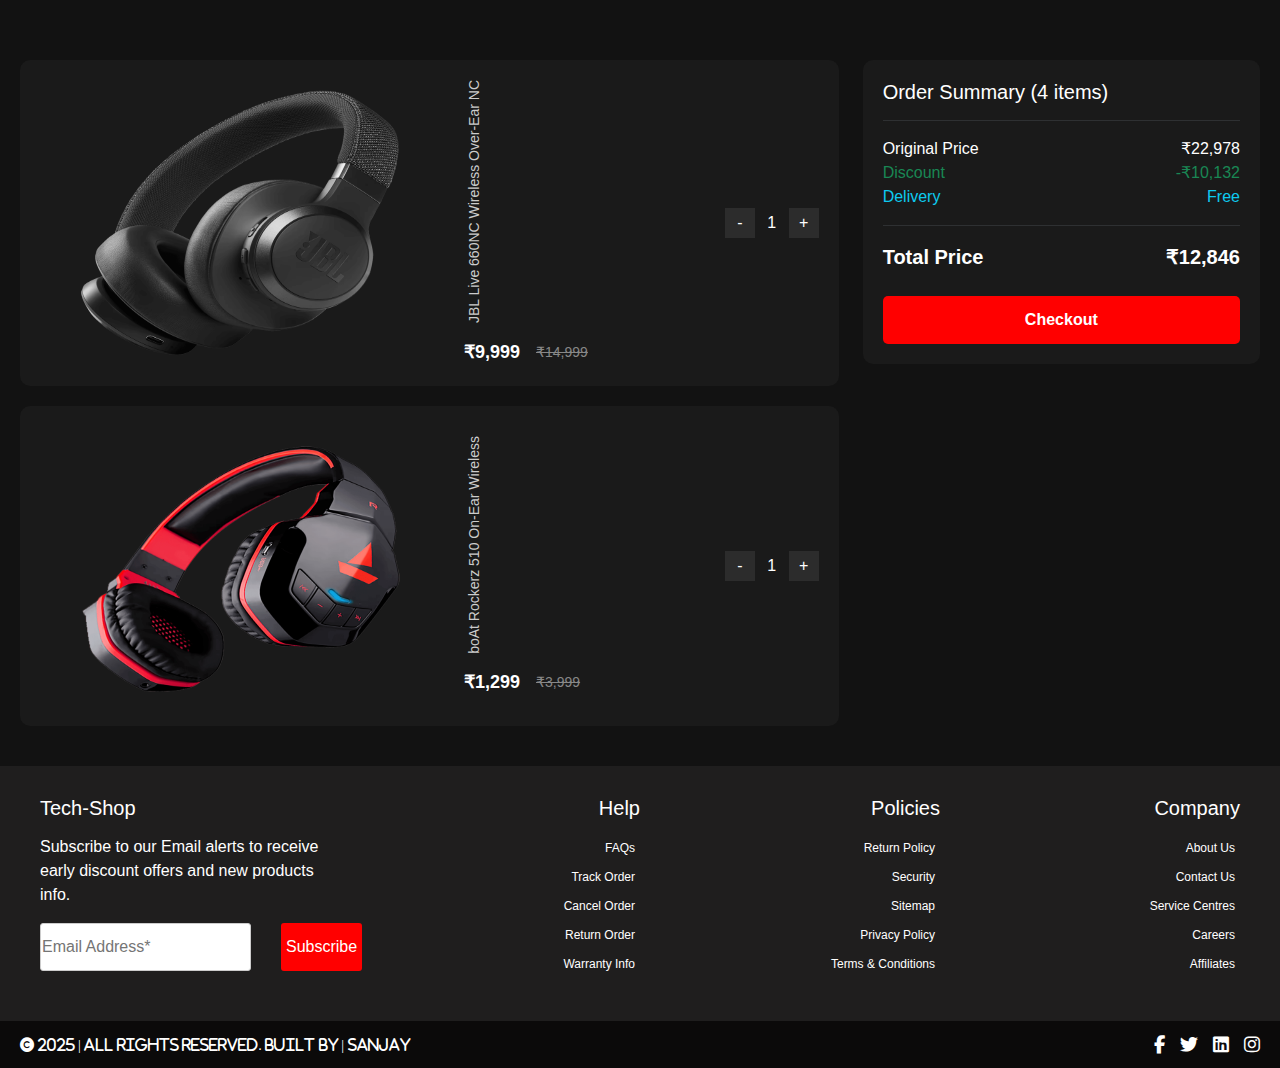
==== index/cart.html @ 80a3bdb7 "linked cart page to index page" ====
<!DOCTYPE html>
<html lang="en">
<head>
  <meta charset="UTF-8" />
  <meta name="viewport" content="width=device-width, initial-scale=1.0"/>
  <title>Cart | Tech-Shop</title>
  <link href="https://cdn.jsdelivr.net/npm/bootstrap@5.3.2/dist/css/bootstrap.min.css" rel="stylesheet"/>
  <link rel="stylesheet" href="https://cdnjs.cloudflare.com/ajax/libs/font-awesome/6.5.0/css/all.min.css"/>
   <link rel="stylesheet" href="styles3.css">
</head>
<body>

<div class="container-fluid cart-container">
  <div class="row">
    <!-- Cart Section -->
    <div class="col-md-8">
      <!-- Cart Item 1 -->
      <div class="cart-item d-flex justify-content-between align-items-center">
        <div class="d-flex align-items-center">
          <img src="../images/jbl660nc-1.png" alt="JBL"/>
          <div class="ms-4">
            <div class="item-title">JBL Live 660NC Wireless Over-Ear NC</div>
            <div class="d-flex align-items-center mt-3">
              <span class="price">₹9,999</span>
              <span class="original-price ms-3">₹14,999</span>
            </div>
          </div>
        </div>
        <div>
          <button class="qty-btn">-</button>
          <span class="mx-2">1</span>
          <button class="qty-btn">+</button>
        </div>
      </div>

      <!-- Cart Item 2 -->
      <div class="cart-item d-flex justify-content-between align-items-center">
        <div class="d-flex align-items-center">
          <img src="../images/boat518-1.png" alt="boAt 510"/>
          <div class="ms-4">
            <div class="item-title">boAt Rockerz 510 On-Ear Wireless</div>
            <div class="d-flex align-items-center mt-3">
              <span class="price">₹1,299</span>
              <span class="original-price ms-3">₹3,999</span>
            </div>
          </div>
        </div>
        <div>
          <button class="qty-btn">-</button>
          <span class="mx-2">1</span>
          <button class="qty-btn">+</button>
        </div>
      </div>
    </div>

    <!-- Summary -->
    <div class="col-md-4">
      <div class="summary-box">
        <h5>Order Summary (4 items)</h5>
        <hr class="text-secondary"/>
        <div class="d-flex justify-content-between">
          <span>Original Price</span>
          <span>₹22,978</span>
        </div>
        <div class="d-flex justify-content-between text-success">
          <span>Discount</span>
          <span>-₹10,132</span>
        </div>
        <div class="d-flex justify-content-between text-info">
          <span>Delivery</span>
          <span>Free</span>
        </div>
        <hr class="text-secondary"/>
        <div class="d-flex justify-content-between fs-5">
          <strong>Total Price</strong>
          <strong>₹12,846</strong>
        </div>
        <button class="checkout-btn mt-4">Checkout</button>
      </div>
    </div>
  </div>
</div>

<!-- Footer -->
<footer class="footer">
    <div class="footer-top">
      <div class="footer-section">
        <h3 class="tech">Tech-Shop</h3>
        <p>Subscribe to our Email alerts to receive early discount offers and new products info.</p>
        <form class="email-subscription">
          <input type="email" placeholder="Email Address*" required><br><br>
          <button type="submit">Subscribe</button>
        </form>
      </div>
      <div class="footer-section">
        <h3>Help</h3>
        <ul>
          <li><a href="#">FAQs</a></li>
          <li><a href="#">Track Order</a></li>
          <li><a href="#">Cancel Order</a></li>
          <li><a href="#">Return Order</a></li>
          <li><a href="#">Warranty Info</a></li>
        </ul>
      </div>
      <div class="footer-section">
        <h3>Policies</h3>
        <ul>
          <li><a href="#">Return Policy</a></li>
          <li><a href="#">Security</a></li>
          <li><a href="#">Sitemap</a></li>
          <li><a href="#">Privacy Policy</a></li>
          <li><a href="#">Terms & Conditions</a></li>
        </ul>
      </div>
      <div class="footer-section">
        <h3>Company</h3>
        <ul>
          <li><a href="#">About Us</a></li>
          <li><a href="#">Contact Us</a></li>
          <li><a href="#">Service Centres</a></li>
          <li><a href="#">Careers</a></li>
          <li><a href="#">Affiliates</a></li>
        </ul>
      </div>
    </div>
  </footer>

  <div class="sanjay">
    <div class="text">
      © 2025 | All Rights Reserved. Built by | SANJAY
    </div>
    <div class="social-icons">
      <a href="#"><i class="fab fa-facebook-f"></i></a>
      <a href="#"><i class="fab fa-twitter"></i></a>
      <a href="#"><i class="fa-brands fa-linkedin"></i></a>
      <a href="#"><i class="fab fa-instagram"></i></a>

    </div>
  </div>

<script src="https://cdn.jsdelivr.net/npm/bootstrap@5.3.2/dist/js/bootstrap.bundle.min.js"></script>
</body>
</html>
---- index/styles3.css ----
body {
    background-color: #121212;
    color: #fff;
    font-family: 'Segoe UI', sans-serif;
  }
  .cart-container {
    padding: 60px 20px 20px 20px;
  }
  .cart-item {
    background-color: #1a1a1a;
    border-radius: 10px;
    padding: 20px;
    margin-bottom: 20px;
  }
  .cart-item img {
    height: 280px;
    width: 400px;
  }
  .item-title {
    writing-mode: vertical-lr;
    transform: rotate(180deg);
    font-size: 14px;
    color: #ccc;
  }
  .price {
    font-weight: bold;
    font-size: 18px;
  }
  .original-price {
    text-decoration: line-through;
    color: #888;
    font-size: 14px;
  }
  .qty-btn {
    width: 30px;
    height: 30px;
    background: #2c2c2c;
    color: #fff;
    border: none;
  }
  .summary-box {
    background-color: #1a1a1a;
    padding: 20px;
    border-radius: 10px;
  }
  .checkout-btn {
    background-color: red;
    color: white;
    border: none;
    padding: 12px 0;
    width: 100%;
    font-weight: bold;
    border-radius: 5px;
  }
  .footer {
    color: #fff;
    background-color: #46434341;
    padding: 20px 0;
  }
  .footer-section .tech {
   text-align: left;
  }
  .footer-section p{
   text-align: left;
  }
    .footer-top {
    display: flex;
    justify-content: space-between;
    padding: 0 40px;
    flex-wrap: wrap;
  }
  
  .footer-section {
    flex: 1;
    min-width: 200px;
    margin: 10px 0;
  
  }
  
  .footer-section h3 {
    margin-bottom: 15px;
    font-size: 20px;
    text-align: right;
  }
  
  .footer-section ul {
    list-style: none;
    padding: 0;
  }
  
  .footer-section ul li {
    margin: 5px 5px;
    text-align: right;
    
  }
  
  .footer-section ul li a {
    color: #fff;
    text-decoration: linen;
    font-size: 12px;
  }
  
  .email-subscription {
    display: flex;
    gap: 15px;
    margin-top: 5px;
  }
  
  .email-subscription input {
    flex: 1;
    padding: 1px;
    border: 1px solid #ccc;
    border-radius: 3px;
  }
  
  .email-subscription button {
    padding: 5px 5px;
    background-color: red;
    color: #fff;
    border: none;
    border-radius: 3px;
    cursor: pointer;
  }
  
  .email-subscription button:hover {
    background-color: darkred;
  }
 
  .sanjay {
      background-color: #0b0a0a;
      color: #fff;
      padding: 10px 20px;
      display: flex;
      justify-content: space-between;
      align-items: center;
      font-size: 14px;
       font-family: "FontAwesome";
  }
  
  .sanjay .text {
      text-align: left;
  }
  
  .sanjay .social-icons {
      display: flex;
      gap: 15px;
  }
  
  .social-icons a {
      color: #fff;
      text-decoration: none;
      font-size: 18px;
      transition: color 0.3s ease;
  }
  
  .social-icons a:hover {
      color: #d10f0f;  
  }
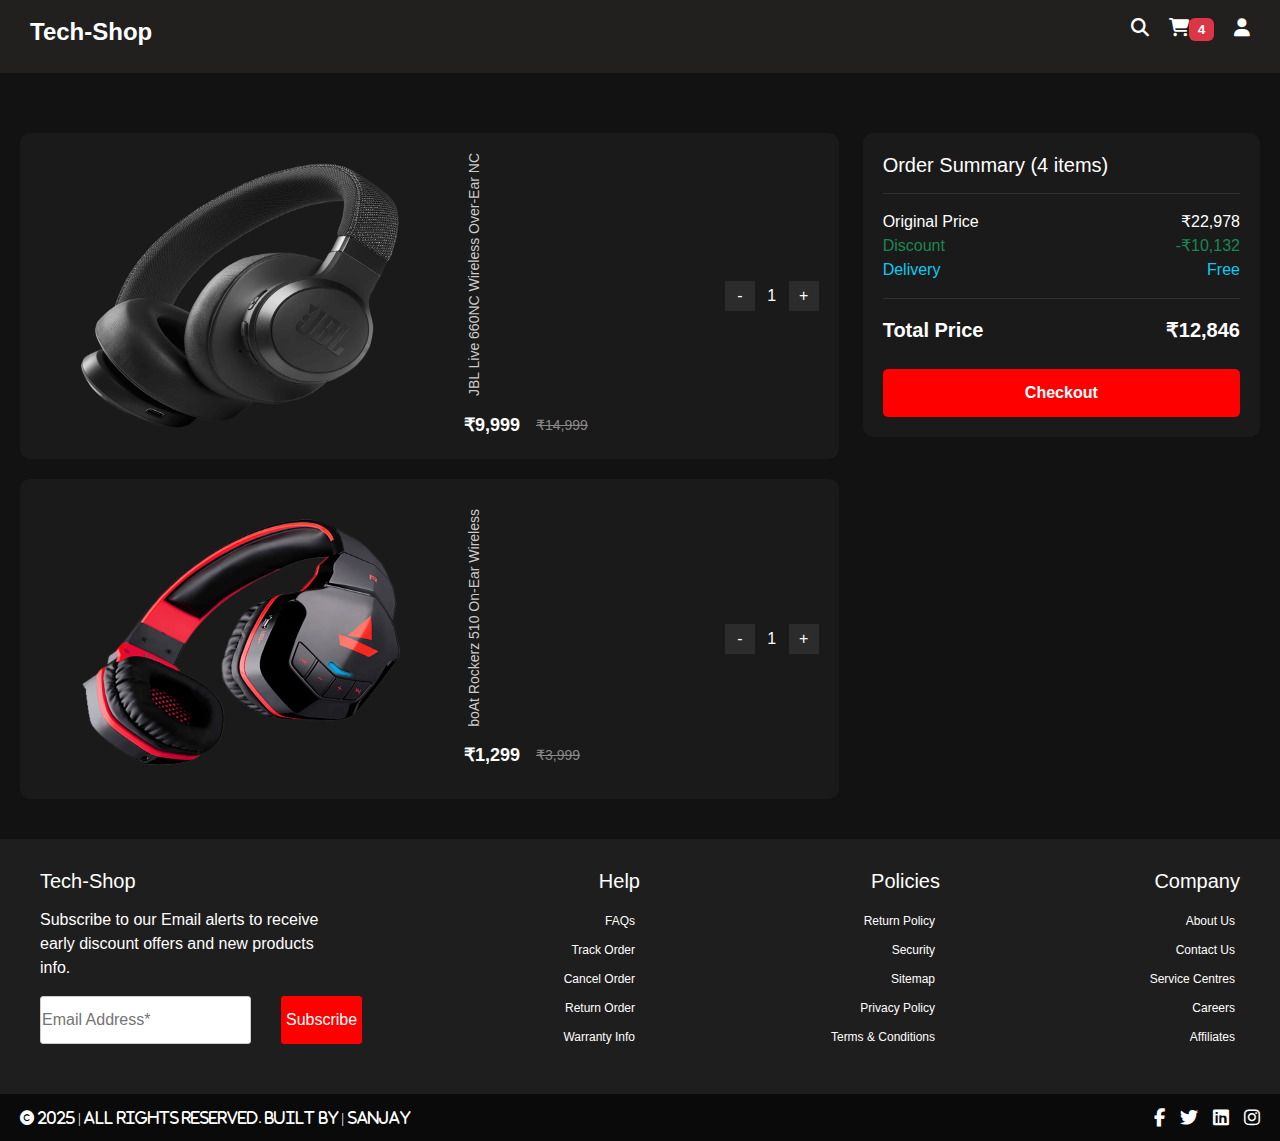
==== commit ba701f9f: "added nav bar to the cart page" ====
--- a/index/cart.html
+++ b/index/cart.html
@@ -9,6 +9,27 @@
    <link rel="stylesheet" href="styles3.css">
 </head>
 <body>
+    <header>
+        <h2 class="logo">Tech-Shop</h2>
+        <ul>
+          <li class="list-item"><a href="#"><i class="fa-solid fa-magnifying-glass"></i></a></li>
+          <li class="list-item">
+            <a href="cart.html"><i class="fa-solid fa-cart-shopping"></i><span class="badge bg-danger">4</span> </a>
+          </li>
+          <li class="list-item user-dropdown-wrapper">
+            <a href="#"><i class="fa-solid fa-user"></i></a>
+            <div class="dropdown-hover">
+              <strong>Hello!</strong>
+              <p>Access account and manage orders</p>
+              <a href="#" class="btn btn-outline-light" data-bs-toggle="modal" data-bs-target="#signupModal">Login
+                /
+                Signup</a>
+              <hr class="line">
+              <p>Please Login</p>
+            </div>
+          </li>
+        </ul>
+      </header>
 
 <div class="container-fluid cart-container">
   <div class="row">
--- a/index/styles3.css
+++ b/index/styles3.css
@@ -156,4 +156,49 @@
   .social-icons a:hover {
       color: #d10f0f;  
   }
+
+  /* nav bar */
+  header {
+    display: flex;
+    justify-content: space-between;
+    align-items: center;
+    padding: 15px 30px; 
+    background-color: #322d2d83;
+  }
+  .logo {
+    font-size: 24px;
+    font-weight: bold;
+  }
+  header ul {
+    display: flex;
+    list-style: none;
+    gap: 20px;
+  }
+  .list-item a {
+    color: white;
+    font-size: 18px;
+  }
+  /* Dropdown container */
+.dropdown-hover {
+  display: none;
+  position: absolute;
+  top: 100%; 
+  right: 0;
+  background-color: #333;
+  padding: 20px;
+  width: 250px;
+  border-radius: 8px;
+  box-shadow: 0 8px 16px rgba(0, 0, 0, 0.3);
+  z-index: 1000;
+}
+
+/* Wrapper needs to be relative */
+.user-dropdown-wrapper {
+  position: relative;
+}
+
+/* Show dropdown on hover */
+.user-dropdown-wrapper:hover .dropdown-hover {
+  display: block;
+}
   